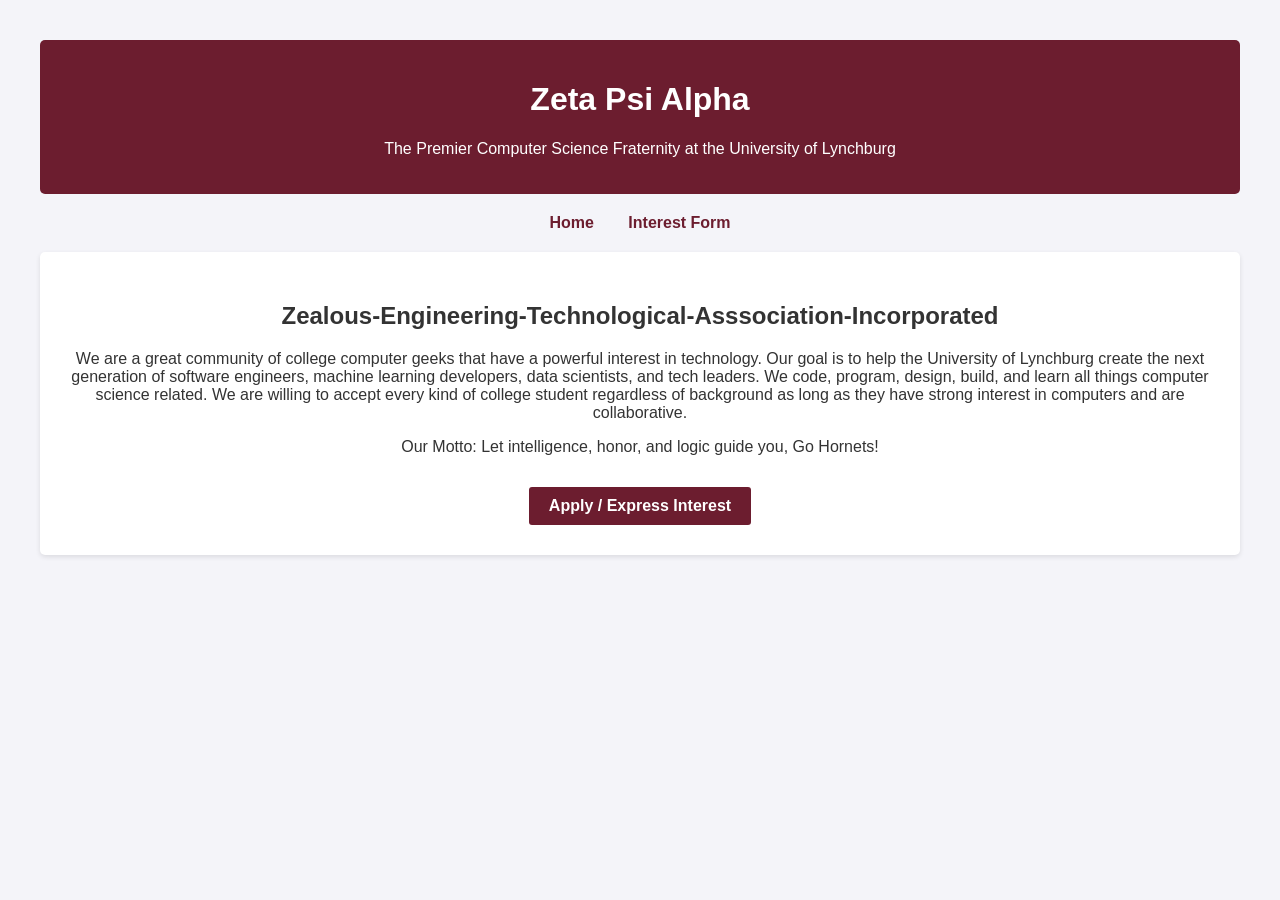
==== templates/templates/index.html @ 338d193d "Webpage Code" ====
<!DOCTYPE html>
<html lang="en">
<head>
    <meta charset="UTF-8">
    <title>ZETA Inc - University of Lynchburg</title>
    <style>
        body { font-family: Arial, sans-serif; margin: 40px; background-color: #f4f4f9; color: #333; }
        header { background-color: #6C1D2F; color: white; padding: 20px; text-align: center; border-radius: 5px; } /* Lynchburg Criimson inspired color */
        nav { margin: 20px 0; text-align: center; }
        nav a { margin: 0 15px; color: #6C1D2F; text-decoration: none; font-weight: bold; } 
        .container { background: white; padding: 30px; border-radius: 5px; box-shadow: 0 2px 5px rgba(0,0,0,0.1); } 
        .btn { background: #6C1D2F; color: white; padding: 10px 20px; text-decoration: none; border-radius: 3px; display: inline-block; margin-top: 15px; }
   </style>
</head>
<body>
    <header>
         <h1>Zeta Psi Alpha</h1>
         <p>The Premier Computer Science Fraternity at the University of Lynchburg</p> 
    </header>

    <nav>
        <a href="/">Home</a>
        <a href="/join">Interest Form</a> 
    <nav>

    <div class="container">
        <h2>Zealous-Engineering-Technological-Asssociation-Incorporated</h2>
        <p>We are a great community of college computer geeks that have a powerful interest in technology. Our goal is to help the University of Lynchburg create the next generation of software engineers, machine learning developers, data scientists, and tech leaders. We code, program, design, build, and learn all things computer science related. We are willing to accept every kind of college student regardless of background as long as they have strong interest in computers and are collaborative.</p>
        <p>Our Motto: Let intelligence, honor, and logic guide you, Go Hornets!</p>
      <a href="/join" class="btn">Apply / Express Interest</a>
    </div>
</body>
</html>
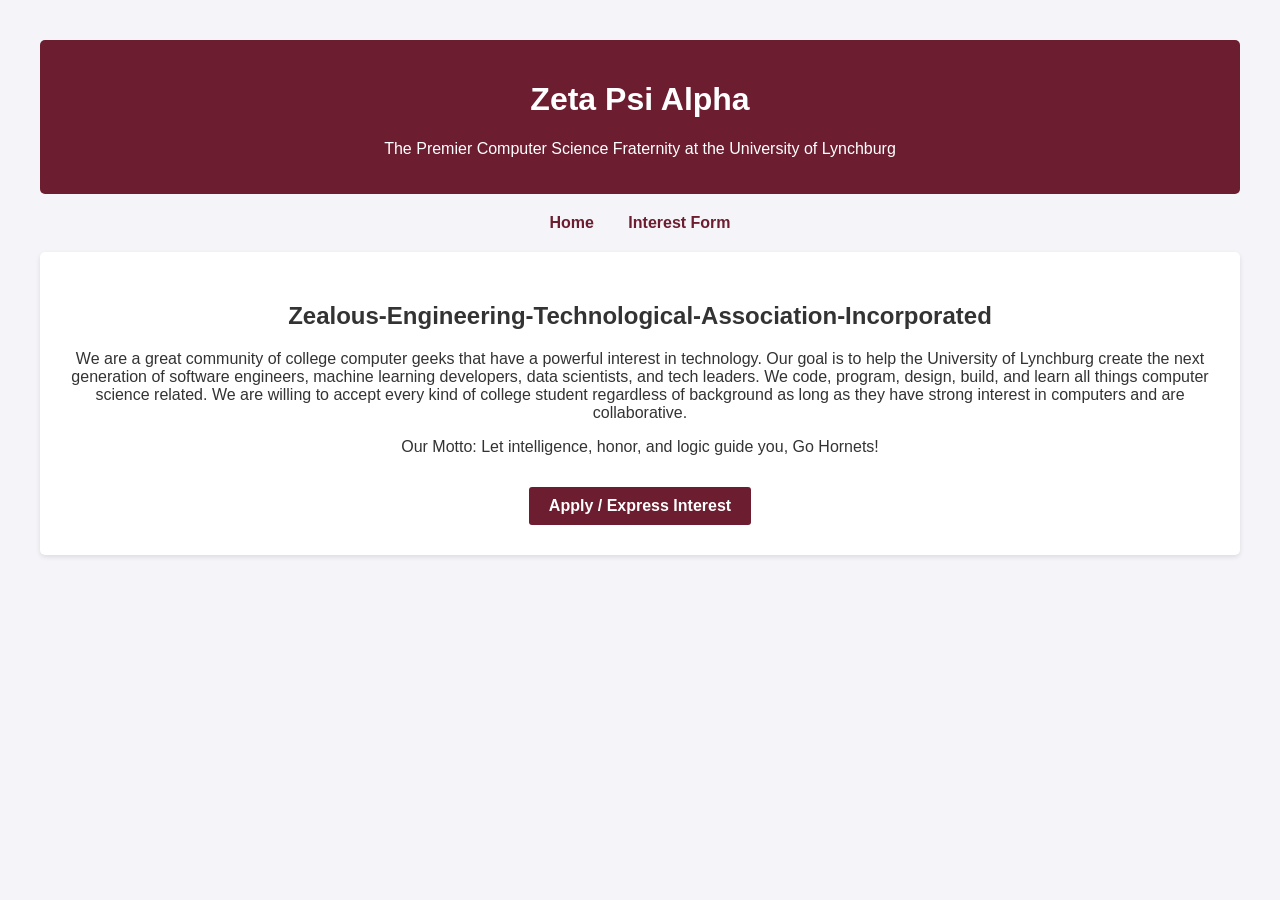
==== commit d32c2358: "Typo Fix" ====
--- a/templates/templates/index.html
+++ b/templates/templates/index.html
@@ -24,7 +24,7 @@
     <nav>
 
     <div class="container">
-        <h2>Zealous-Engineering-Technological-Asssociation-Incorporated</h2>
+        <h2>Zealous-Engineering-Technological-Association-Incorporated</h2>
         <p>We are a great community of college computer geeks that have a powerful interest in technology. Our goal is to help the University of Lynchburg create the next generation of software engineers, machine learning developers, data scientists, and tech leaders. We code, program, design, build, and learn all things computer science related. We are willing to accept every kind of college student regardless of background as long as they have strong interest in computers and are collaborative.</p>
         <p>Our Motto: Let intelligence, honor, and logic guide you, Go Hornets!</p>
       <a href="/join" class="btn">Apply / Express Interest</a>
